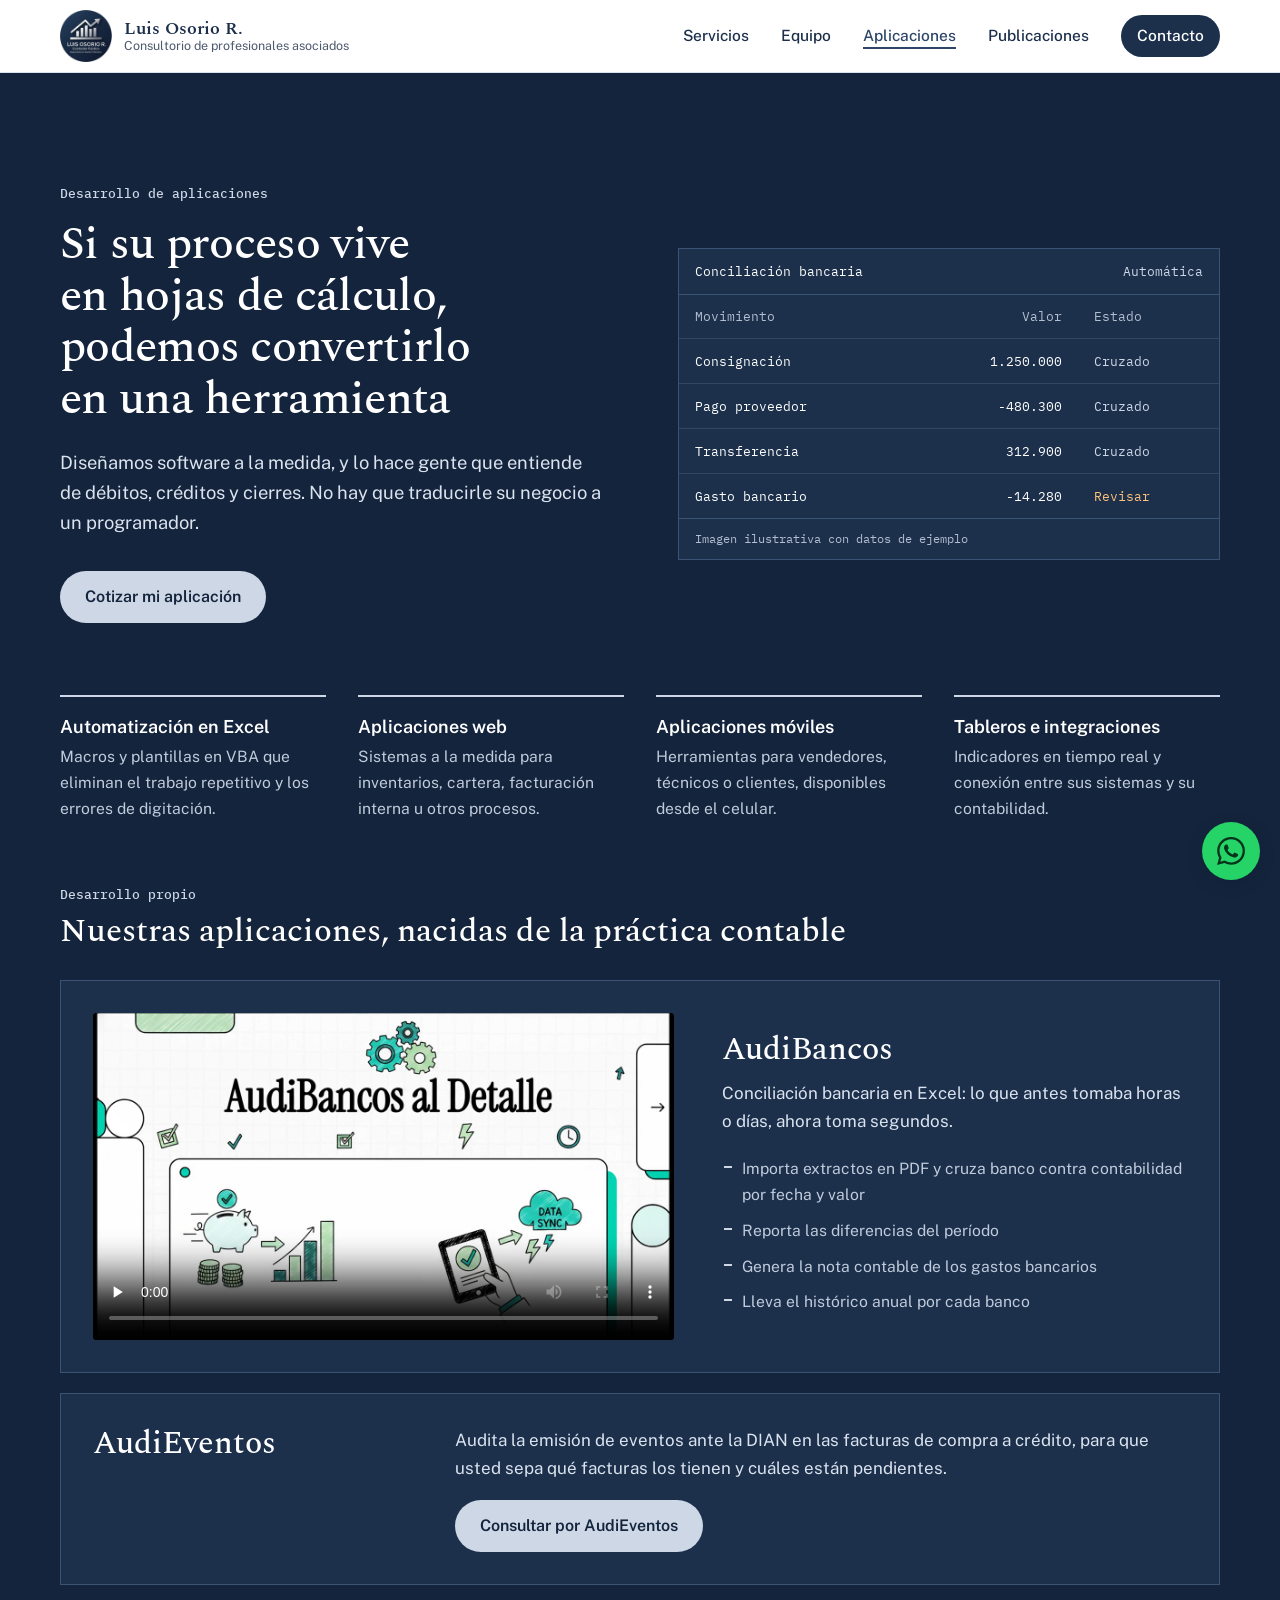
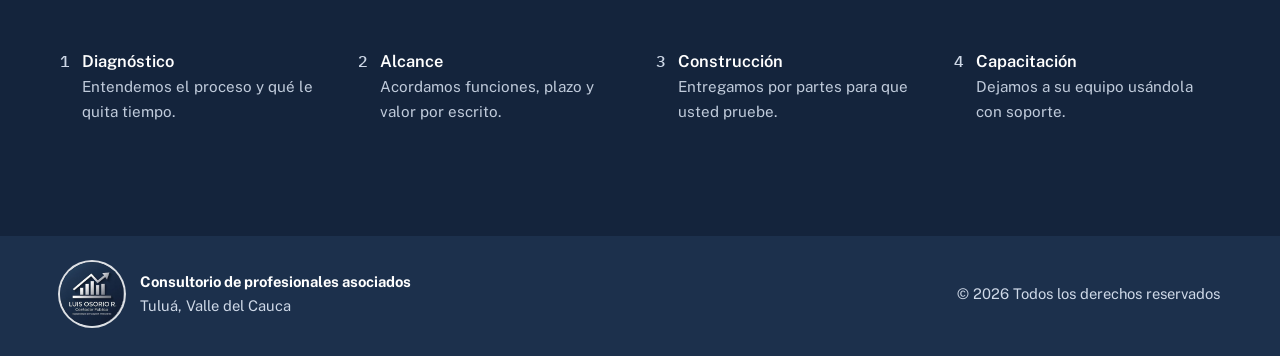
==== aplicaciones.html @ 2de34277 "Separa el sitio en páginas: servicios, equipo, aplicaciones, publicaciones y contacto Co-Authored-By" ====
<!doctype html>
<html lang="es-CO">
<head>
  <meta charset="utf-8">
  <meta name="viewport" content="width=device-width, initial-scale=1">
  <title>Aplicaciones contables: AudiBancos y AudiEventos | Contadores Asociados Tu Solución</title>
  <meta name="description" content="Software hecho por contadores: AudiBancos para conciliación bancaria, AudiEventos para eventos DIAN en facturas de compra a crédito y desarrollos a la medida.">
  <link rel="canonical" href="https://contadoresyasociadostusolucion.github.io/aplicaciones.html">
  <meta property="og:type" content="website">
  <meta property="og:locale" content="es_CO">
  <meta property="og:url" content="https://contadoresyasociadostusolucion.github.io/aplicaciones.html">
  <meta property="og:title" content="Aplicaciones contables: AudiBancos y AudiEventos | Contadores Asociados Tu Solución">
  <meta property="og:description" content="Software hecho por contadores: AudiBancos para conciliación bancaria, AudiEventos para eventos DIAN en facturas de compra a crédito y desarrollos a la medida.">
  <meta property="og:image" content="https://contadoresyasociadostusolucion.github.io/assets/logo-luis-osorio.png">
  <link rel="icon" href="assets/logo-luis-osorio.png" type="image/png">
  <link rel="preconnect" href="https://fonts.googleapis.com">
  <link rel="preconnect" href="https://fonts.gstatic.com" crossorigin>
  <link rel="stylesheet" href="https://fonts.googleapis.com/css2?family=IBM+Plex+Mono:wght@400;500&family=Public+Sans:wght@400;500;600;700&family=Spectral:wght@500;600&display=swap">
  <link rel="stylesheet" href="css/estilos.css">
  <script>document.documentElement.classList.add('js')</script>
</head>
<body>
  <svg width="0" height="0" style="position:absolute" aria-hidden="true">
    <symbol id="i-whatsapp" viewBox="0 0 24 24"><path fill="currentColor" d="M17.472 14.382c-.297-.149-1.758-.867-2.03-.967-.273-.099-.471-.148-.67.15-.197.297-.767.966-.94 1.164-.173.199-.347.223-.644.075-.297-.15-1.255-.463-2.39-1.475-.883-.788-1.48-1.761-1.653-2.059-.173-.297-.018-.458.13-.606.134-.133.298-.347.446-.52.149-.174.198-.298.298-.497.099-.198.05-.371-.025-.52-.075-.149-.669-1.612-.916-2.207-.242-.579-.487-.5-.669-.51-.173-.008-.371-.01-.57-.01-.198 0-.52.074-.792.372-.272.297-1.04 1.016-1.04 2.479 0 1.462 1.065 2.875 1.213 3.074.149.198 2.096 3.2 5.077 4.487.709.306 1.262.489 1.694.625.712.227 1.36.195 1.871.118.571-.085 1.758-.719 2.006-1.413.248-.694.248-1.289.173-1.413-.074-.124-.272-.198-.57-.347m-5.421 7.403h-.004a9.87 9.87 0 01-5.031-1.378l-.361-.214-3.741.982.998-3.648-.235-.374a9.86 9.86 0 01-1.51-5.26c.001-5.45 4.436-9.884 9.888-9.884 2.64 0 5.122 1.03 6.988 2.898a9.825 9.825 0 012.893 6.994c-.003 5.45-4.437 9.884-9.885 9.884m8.413-18.297A11.815 11.815 0 0012.05 0C5.495 0 .16 5.335.157 11.892c0 2.096.547 4.142 1.588 5.945L.057 24l6.305-1.654a11.882 11.882 0 005.683 1.448h.005c6.554 0 11.89-5.335 11.893-11.893a11.821 11.821 0 00-3.48-8.413z"/></symbol>
  </svg>

  <a class="saltar" href="#principal">Saltar al contenido</a>

  <header class="cabecera">
    <div class="contenedor cabecera__fila">
      <a class="marca" href="./" aria-label="Luis Osorio R., inicio">
        <img src="assets/logo-luis-osorio.png" alt="" width="52" height="52">
        <span class="marca__texto"><strong>Luis Osorio R.</strong><small>Consultorio de profesionales asociados</small></span>
      </a>
      <button class="menu-boton" type="button" aria-expanded="false" aria-controls="menu">
        <span class="menu-boton__barras" aria-hidden="true"></span>
        <span class="sr">Abrir menú</span>
      </button>
      <nav id="menu" class="menu" aria-label="Principal">
        <a href="servicios.html">Servicios</a>
        <a href="equipo.html">Equipo</a>
        <a href="aplicaciones.html" aria-current="page">Aplicaciones</a>
        <a href="publicaciones.html">Publicaciones</a>
        <a class="menu__contacto" href="contacto.html">Contacto</a>
      </nav>
    </div>
  </header>

  <main id="principal">

    <section id="aplicaciones" class="apps">
      <div class="contenedor">
        <div class="apps__fila">
          <div>
            <p class="antetitulo antetitulo--claro">Desarrollo de aplicaciones</p>
            <h1 class="titulo-pagina">Si su proceso vive en hojas de cálculo, podemos convertirlo en una herramienta</h1>
            <p class="apps__entrada">Diseñamos software a la medida, y lo hace gente que entiende de débitos, créditos y cierres. No hay que traducirle su negocio a un programador.</p>
            <a class="boton boton--menta" href="contacto.html?servicio=Desarrollo%20de%20aplicaciones">Cotizar mi aplicación</a>
          </div>

          <figure class="demo" aria-label="Ilustración de una conciliación bancaria automática">
            <div class="demo__barra">
              <span>Conciliación bancaria</span>
              <span class="demo__estado">Automática</span>
            </div>
            <table>
              <thead>
                <tr><th scope="col">Movimiento</th><th scope="col" class="num">Valor</th><th scope="col">Estado</th></tr>
              </thead>
              <tbody>
                <tr><td>Consignación</td><td class="num">1.250.000</td><td><span class="sello">Cruzado</span></td></tr>
                <tr><td>Pago proveedor</td><td class="num">-480.300</td><td><span class="sello">Cruzado</span></td></tr>
                <tr><td>Transferencia</td><td class="num">312.900</td><td><span class="sello">Cruzado</span></td></tr>
                <tr><td>Gasto bancario</td><td class="num">-14.280</td><td><span class="sello sello--revisar">Revisar</span></td></tr>
              </tbody>
            </table>
            <figcaption>Imagen ilustrativa con datos de ejemplo</figcaption>
          </figure>
        </div>

        <ul class="ofertas">
          <li class="revelar">
            <h3>Automatización en Excel</h3>
            <p>Macros y plantillas en VBA que eliminan el trabajo repetitivo y los errores de digitación.</p>
          </li>
          <li class="revelar">
            <h3>Aplicaciones web</h3>
            <p>Sistemas a la medida para inventarios, cartera, facturación interna u otros procesos.</p>
          </li>
          <li class="revelar">
            <h3>Aplicaciones móviles</h3>
            <p>Herramientas para vendedores, técnicos o clientes, disponibles desde el celular.</p>
          </li>
          <li class="revelar">
            <h3>Tableros e integraciones</h3>
            <p>Indicadores en tiempo real y conexión entre sus sistemas y su contabilidad.</p>
          </li>
        </ul>

        <div class="propias">
          <p class="antetitulo antetitulo--claro">Desarrollo propio</p>
          <h3 class="propias__titulo">Nuestras aplicaciones, nacidas de la práctica contable</h3>

          <article class="producto producto--video revelar">
            <video controls playsinline preload="none" poster="assets/audibancos-portada.jpg" width="1280" height="720" aria-label="Video explicativo de AudiBancos">
              <source src="assets/audibancos-al-detalle.mp4" type="video/mp4">
              Su navegador no puede reproducir este video.
            </video>
            <div>
              <h4>AudiBancos</h4>
              <p>Conciliación bancaria en Excel: lo que antes tomaba horas o días, ahora toma segundos.</p>
              <ul class="producto__lista">
                <li>Importa extractos en PDF y cruza banco contra contabilidad por fecha y valor</li>
                <li>Reporta las diferencias del período</li>
                <li>Genera la nota contable de los gastos bancarios</li>
                <li>Lleva el histórico anual por cada banco</li>
              </ul>
            </div>
          </article>

          <article class="producto producto--simple revelar">
            <h4>AudiEventos</h4>
            <div>
              <p>Audita la emisión de eventos ante la DIAN en las facturas de compra a crédito, para que usted sepa qué facturas los tienen y cuáles están pendientes.</p>
              <a class="boton boton--menta" href="contacto.html?servicio=Desarrollo%20de%20aplicaciones">Consultar por AudiEventos</a>
            </div>
          </article>
        </div>

        <ol class="pasos">
          <li><b>1</b><div><h3>Diagnóstico</h3><p>Entendemos el proceso y qué le quita tiempo.</p></div></li>
          <li><b>2</b><div><h3>Alcance</h3><p>Acordamos funciones, plazo y valor por escrito.</p></div></li>
          <li><b>3</b><div><h3>Construcción</h3><p>Entregamos por partes para que usted pruebe.</p></div></li>
          <li><b>4</b><div><h3>Capacitación</h3><p>Dejamos a su equipo usándola con soporte.</p></div></li>
        </ol>
      </div>
    </section>
  </main>

  <footer class="pie">
    <div class="contenedor pie__fila">
      <div class="pie__marca">
        <img src="assets/logo-luis-osorio.png" alt="" width="64" height="64">
        <p><strong>Consultorio de profesionales asociados</strong><br>Tuluá, Valle del Cauca</p>
      </div>
      <p>© <span id="anio">2026</span> Todos los derechos reservados</p>
    </div>
  </footer>

  <a class="flotante" href="https://wa.me/573172767653?text=Hola%2C%20quisiera%20informaci%C3%B3n%20sobre%20sus%20servicios." target="_blank" rel="noopener" aria-label="Escribir por WhatsApp">
    <svg width="28" height="28" aria-hidden="true"><use href="#i-whatsapp"/></svg>
  </a>

  <script src="js/main.js"></script>
</body>
</html>
---- css/estilos.css ----
:root {
  color-scheme: light;
  /* Azules tomados del logo redondo */
  --marino: #1c304c;
  --marino-hondo: #14243c;
  --marino-suave: #2c4568;
  --papel: #f4f6f9;
  --blanco: #ffffff;
  --tinta: #14243c;
  --tinta-suave: #4d5a6e;
  --regla: #dbe1ea;
  --regla-azul: #dfe5ee;
  --acento: #2c4568;
  --celeste: #cdd7e6;
  --whatsapp: #25d366;

  --serif: "Spectral", Georgia, "Times New Roman", serif;
  --sans: "Public Sans", "Segoe UI", system-ui, sans-serif;
  --mono: "IBM Plex Mono", Consolas, monospace;
}

*, *::before, *::after { box-sizing: border-box; }
html { scroll-behavior: smooth; scroll-padding-top: 88px; }
body {
  margin: 0;
  background: var(--papel);
  color: var(--tinta);
  font: 400 1.0625rem/1.65 var(--sans);
  -webkit-font-smoothing: antialiased;
}
img, svg { display: block; }
a { color: inherit; }
h1, h2, h3, p, ul, ol, dl, dd, figure { margin: 0; padding: 0; }
ul, ol { list-style: none; }
h1, h2 { font-family: var(--serif); font-weight: 500; letter-spacing: -.015em; line-height: 1.12; text-wrap: balance; }
h1 { font-size: clamp(2.6rem, 5.6vw, 4.5rem); color: var(--marino); }
h2 { font-size: clamp(2rem, 3.6vw, 3rem); color: var(--marino); }
h3 { font-size: 1.125rem; font-weight: 600; line-height: 1.3; }
:focus-visible { outline: 3px solid var(--acento); outline-offset: 3px; }

.contenedor { width: min(1160px, 100% - 40px); margin-inline: auto; }
.sr { position: absolute; width: 1px; height: 1px; overflow: hidden; clip-path: inset(50%); white-space: nowrap; }
.saltar { position: fixed; top: -60px; left: 16px; z-index: 100; background: var(--marino); color: #fff; padding: 10px 16px; }
.saltar:focus { top: 10px; }

.antetitulo {
  font: 500 .8125rem/1.4 var(--mono);
  color: var(--acento);
  margin-bottom: 16px;
}
.antetitulo--claro { color: var(--celeste); }

/* Botones */
.boton {
  display: inline-flex; align-items: center; justify-content: center; gap: 10px;
  min-height: 52px; padding: 12px 24px;
  border: 1.5px solid transparent; border-radius: 999px;
  font: 600 1rem/1.2 var(--sans); text-decoration: none; cursor: pointer;
  transition: background-color .2s, color .2s, transform .2s;
}
.boton:hover { transform: translateY(-2px); }
.boton--whatsapp { background: var(--marino); color: #fff; }
.boton--whatsapp svg { color: var(--whatsapp); }
.boton--whatsapp:hover { background: var(--marino-hondo); }
.boton--linea { border-color: var(--marino); color: var(--marino); }
.boton--linea:hover { background: var(--marino); color: #fff; }
.boton--menta { background: var(--celeste); color: var(--marino-hondo); }
.boton--menta:hover { background: #e3e9f2; }

/* Cabecera */
.cabecera {
  position: sticky; top: 0; z-index: 50;
  background: var(--blanco);
  border-bottom: 1px solid var(--regla);
}
.cabecera__fila { display: flex; align-items: center; justify-content: space-between; min-height: 72px; }
.marca { display: flex; align-items: center; gap: 12px; text-decoration: none; }
.marca__texto { display: flex; flex-direction: column; line-height: 1.2; }
.marca__texto strong { font: 600 1.125rem/1.2 var(--serif); color: var(--marino); }
.marca__texto small { font-size: .78rem; color: var(--tinta-suave); }
.menu { display: flex; align-items: center; gap: 32px; }
.menu a { font-size: .97rem; font-weight: 500; text-decoration: none; color: var(--marino); }
.menu a:not(.menu__contacto):hover { color: var(--acento); }
.menu__contacto { padding: 8px 16px; background: var(--marino); color: #fff !important; border-radius: 999px; }
.menu__contacto:hover { background: var(--marino-hondo); }
.menu-boton { display: none; width: 44px; height: 44px; background: none; border: 0; cursor: pointer; padding: 10px; }
.menu-boton__barras,
.menu-boton__barras::before,
.menu-boton__barras::after { display: block; width: 24px; height: 2px; background: var(--marino); transition: transform .2s, background-color .2s; }
.menu-boton__barras { position: relative; }
.menu-boton__barras::before, .menu-boton__barras::after { content: ""; position: absolute; left: 0; }
.menu-boton__barras::before { top: -7px; }
.menu-boton__barras::after { top: 7px; }
.menu-boton[aria-expanded="true"] .menu-boton__barras { background: transparent; }
.menu-boton[aria-expanded="true"] .menu-boton__barras::before { transform: translateY(7px) rotate(45deg); }
.menu-boton[aria-expanded="true"] .menu-boton__barras::after { transform: translateY(-7px) rotate(-45deg); }

/* Portada */
.portada {
  position: relative; overflow: hidden;
  padding: clamp(56px, 8vw, 112px) 0 clamp(64px, 9vw, 128px);
  background: linear-gradient(180deg, #243a59 0%, #1c304c 45%, #14243c 100%);
}
/* Destellos verticales de luz, que se apagan hacia abajo */
.portada::before {
  content: ""; position: absolute; inset: 0; pointer-events: none; opacity: .4;
  background: linear-gradient(90deg,
    rgba(255,255,255,0) 0%, rgba(255,255,255,.2) 4%, rgba(255,255,255,0) 9%,
    rgba(255,255,255,.1) 15%, rgba(255,255,255,0) 21%, rgba(255,255,255,.24) 28%,
    rgba(255,255,255,.03) 33%, rgba(255,255,255,.14) 42%, rgba(255,255,255,0) 50%,
    rgba(255,255,255,.1) 58%, rgba(255,255,255,.26) 66%, rgba(255,255,255,0) 72%,
    rgba(255,255,255,.14) 80%, rgba(255,255,255,0) 86%, rgba(255,255,255,.28) 93%,
    rgba(255,255,255,0) 100%);
  -webkit-mask-image: linear-gradient(180deg, #000 0%, transparent 72%);
  mask-image: linear-gradient(180deg, #000 0%, transparent 72%);
}
.portada__fila { position: relative; display: grid; grid-template-columns: 1.15fr .85fr; gap: clamp(40px, 6vw, 88px); align-items: center; }
.portada h1 { color: #fff; }
.portada h1 em { font-style: normal; color: #cdd7e6; }
.portada .antetitulo { color: #dbe2ec; }
.portada__logo { width: 136px; height: 136px; margin-bottom: 24px; border-radius: 50%; box-shadow: 0 0 0 3px rgba(255, 255, 255, .9), 0 16px 36px rgba(4, 10, 24, .45); }
.portada :focus-visible { outline-color: #fff; }
.entrada { margin-top: 24px; max-width: 34em; font-size: 1.2rem; color: #e1e7f0; }
.acciones { display: flex; flex-wrap: wrap; gap: 14px; margin-top: 36px; }
.portada .boton--whatsapp { background: #fff; color: var(--marino-hondo); }
.portada .boton--whatsapp svg { color: #128c4b; }
.portada .boton--whatsapp:hover { background: #e9edf3; }
.portada .boton--linea { background: rgba(255,255,255,.12); border-color: transparent; color: #fff; }
.portada .boton--linea:hover { background: rgba(255,255,255,.24); color: #fff; }

/* La hoja de libro contable: margen, renglones azules, doble raya final */
.libro {
  position: relative;
  background: var(--blanco);
  border: 1px solid var(--regla);
  border-radius: 6px;
  box-shadow: 0 24px 60px rgba(2, 10, 40, .5);
  padding: 22px 26px 26px 52px;
  font-family: var(--mono);
}
.libro::before {
  content: ""; position: absolute; top: 0; bottom: 0; left: 34px;
  border-left: 1px solid var(--acento); opacity: .65;
}
.libro__encabezado { display: flex; justify-content: space-between; font-size: .78rem; color: var(--tinta-suave); padding-bottom: 12px; }
.libro__lineas li {
  display: flex; align-items: baseline; gap: 8px;
  padding: 11px 0; border-top: 1px solid var(--regla-azul);
  font-size: .9rem; color: var(--marino);
}
.libro__lineas i { flex: 1; }
.libro__lineas b { font-weight: 500; color: var(--tinta-suave); }
.libro__total {
  display: flex; justify-content: space-between; align-items: baseline; gap: 16px;
  padding: 12px 0 9px; margin-top: 2px;
  border-top: 1.5px solid var(--marino);
  border-bottom: 4px double var(--marino);
  font-size: .9rem; color: var(--marino);
}
.libro__total strong { font-weight: 500; text-align: right; }

/* Secciones */
.seccion { padding: clamp(64px, 9vw, 112px) 0; }
.seccion--blanca { background: var(--blanco); border-block: 1px solid var(--regla); }
.titulo-seccion { max-width: 720px; margin-bottom: 48px; }

/* Servicios como partidas de un libro */
.partidas { border-bottom: 4px double var(--marino); }
.partida {
  display: grid; grid-template-columns: 72px minmax(0, 1fr) minmax(0, 1.55fr); gap: 16px 24px;
  padding: 34px 0; border-top: 1px solid var(--regla);
}
.partida:first-child { border-top: 1.5px solid var(--marino); }
.partida__codigo { font: 500 .95rem/1.7 var(--mono); color: var(--acento); }
.partida h3 { font: 500 1.6rem/1.2 var(--serif); color: var(--marino); }
.partida p { color: var(--tinta-suave); }
.etiquetas { display: flex; flex-wrap: wrap; gap: 8px; margin-top: 16px; }
.etiquetas li { padding: 3px 10px; font-size: .86rem; color: var(--marino); background: #e9edf3; border-radius: 2px; }

/* Equipo */
.equipo { display: grid; grid-template-columns: 1.1fr .9fr; gap: clamp(40px, 6vw, 88px); align-items: start; }
.equipo__intro > p:not(.antetitulo) { margin-top: 20px; color: var(--tinta-suave); max-width: 36em; }
.persona { display: flex; gap: 18px; align-items: flex-start; margin-top: 32px; padding-top: 28px; border-top: 1px solid var(--regla); }
.persona__inicial {
  flex: none; display: grid; place-items: center; width: 64px; height: 64px;
  background: var(--marino); color: #fff; font: 500 1.35rem/1 var(--serif); border-radius: 50%;
}
.persona__logo { flex: none; width: 128px; height: 128px; }
.persona h3 { font: 500 1.35rem/1.25 var(--serif); color: var(--marino); }
.persona__cargo { font-size: .95rem; font-weight: 600; color: var(--marino-suave); }
.persona p:last-child { color: var(--tinta-suave); }
.areas li { padding: 22px 0; border-top: 1px solid var(--regla); }
.areas li:first-child { border-top: 1.5px solid var(--marino); }
.areas li:last-child { border-bottom: 1px solid var(--regla); }
.areas h3 { color: var(--marino); }
.areas p { color: var(--tinta-suave); font-size: 1rem; }

/* Aplicaciones */
.apps { padding: clamp(64px, 9vw, 112px) 0; background: var(--marino-hondo); color: #dbe3ef; }
.apps h2 { color: #fff; }
.apps h3 { color: #fff; }
.apps__fila { display: grid; grid-template-columns: 1fr 1fr; gap: clamp(40px, 6vw, 88px); align-items: center; }
.apps__entrada { margin: 22px 0 32px; font-size: 1.15rem; }

.demo { background: var(--marino); border: 1px solid #3a5273; font-family: var(--mono); min-width: 0; }
.demo__barra { display: flex; justify-content: space-between; gap: 12px; padding: 12px 16px; border-bottom: 1px solid #3a5273; font-size: .82rem; color: #fff; }
.demo__estado { color: var(--celeste); }
.demo table { width: 100%; border-collapse: collapse; font-size: .84rem; }
.demo th { padding: 10px 16px; text-align: left; font-weight: 400; color: #b3bfd0; }
.demo td { padding: 11px 16px; border-top: 1px solid #2f4664; color: #fff; }
.demo .num { text-align: right; font-variant-numeric: tabular-nums; }
.sello { color: var(--celeste); }
.sello--revisar { color: #ffc27a; }
.demo figcaption { padding: 10px 16px; border-top: 1px solid #3a5273; font-size: .74rem; color: #b3bfd0; }
.js .demo tbody tr { animation: aparecer .5s ease both; animation-delay: calc(var(--i, 0) * .35s + .3s); }
.demo tbody tr:nth-child(2) { --i: 1; }
.demo tbody tr:nth-child(3) { --i: 2; }
.demo tbody tr:nth-child(4) { --i: 3; }
@keyframes aparecer { from { opacity: 0; transform: translateX(-8px); } to { opacity: 1; transform: none; } }

.ofertas { display: grid; grid-template-columns: repeat(4, minmax(0, 1fr)); gap: 32px; margin-top: 72px; }
.ofertas li { padding-top: 18px; border-top: 2px solid var(--celeste); }
.ofertas p { margin-top: 6px; font-size: .98rem; color: #c0cbdb; }

.producto {
  display: grid; grid-template-columns: .6fr 1.4fr; gap: 24px 48px; align-items: center;
  margin-top: 64px; padding: 32px; border: 1px solid #3a5273; background: var(--marino);
}
.producto h4 { margin: 0; font: 500 2rem/1.15 var(--serif); color: #fff; }
.producto--video { grid-template-columns: minmax(0, 1.25fr) minmax(0, 1fr); margin-top: 0; }
.producto--video video { display: block; width: 100%; height: auto; aspect-ratio: 16 / 9; background: #000; border-radius: 4px; }
.producto--video h4 + p { margin-top: 10px; }
.producto--simple { margin-top: 20px; align-items: start; }
.producto--simple .boton { margin-top: 18px; }
.producto__lista { margin-top: 16px; font-size: .98rem; color: #c0cbdb; }
.producto__lista li { position: relative; padding: 5px 0 5px 20px; }
.producto__lista li::before { content: ""; position: absolute; left: 2px; top: 15px; width: 8px; height: 2px; background: var(--celeste); }
.propias { margin-top: 64px; }
.propias .antetitulo { margin-bottom: 8px; }
.propias__titulo { margin-bottom: 28px; font: 500 clamp(1.6rem, 2.6vw, 2.2rem)/1.2 var(--serif); }
@media (max-width: 980px) { .producto--video { grid-template-columns: minmax(0, 1fr); } }

.pasos { display: grid; grid-template-columns: repeat(4, minmax(0, 1fr)); gap: 32px; margin-top: 64px; }
.pasos li { display: flex; gap: 12px; }
.pasos b { font: 500 1rem/1.6 var(--mono); color: var(--celeste); }
.pasos h3 { font-size: 1.03rem; line-height: 1.55; }
.pasos p { font-size: .95rem; color: #c0cbdb; }

/* Contacto */
.contacto { display: grid; grid-template-columns: 1fr 1fr; gap: clamp(40px, 6vw, 88px); align-items: start; }
.contacto > div > p:not(.antetitulo) { margin-top: 18px; color: var(--tinta-suave); }
.datos { margin-top: 32px; border-bottom: 4px double var(--marino); }
.datos div { display: flex; justify-content: space-between; flex-wrap: wrap; gap: 2px 20px; padding: 14px 0; border-top: 1px solid var(--regla); }
.datos dt { color: var(--tinta-suave); font-size: .95rem; }
.datos dd { font-weight: 600; color: var(--marino); overflow-wrap: anywhere; }
.datos a { text-underline-offset: 3px; }

.formulario { background: var(--blanco); border: 1px solid var(--regla); padding: clamp(22px, 3vw, 36px); }
.campo { margin-bottom: 20px; }
.campo label { display: block; margin-bottom: 6px; font-size: .95rem; font-weight: 600; color: var(--marino); }
.campo input, .campo select, .campo textarea {
  width: 100%; min-height: 48px; padding: 11px 12px;
  background: #fff; border: 1px solid #aab5c4; border-radius: 8px;
  font: 400 1rem/1.4 var(--sans); color: var(--tinta);
}
.campo textarea { resize: vertical; }
.campo input:focus, .campo select:focus, .campo textarea:focus { outline: 2px solid var(--marino); outline-offset: 0; border-color: var(--marino); }
.formulario .boton { width: 100%; }
.formulario__nota { margin-top: 14px; font-size: .84rem; line-height: 1.5; color: var(--tinta-suave); }

/* Publicaciones */
.publicacion { display: grid; grid-template-columns: minmax(0, 460px) minmax(0, 1fr); gap: clamp(32px, 6vw, 88px); align-items: center; }
.publicacion__imagen img { width: 100%; height: auto; border-radius: 6px; box-shadow: 0 20px 48px rgba(20, 36, 60, .22); }
.publicacion__texto { margin: 18px 0 28px; color: var(--tinta-suave); max-width: 34em; }
@media (max-width: 760px) { .publicacion { grid-template-columns: minmax(0, 1fr); } }

/* Pie */
.pie { background: var(--marino); color: #cfd9e8; padding: 26px 0 30px; font-size: .92rem; }
.pie__fila { display: flex; justify-content: space-between; align-items: center; flex-wrap: wrap; gap: 12px 24px; }
.pie__marca { display: flex; align-items: center; gap: 16px; }
.pie__marca img { flex: none; width: 64px; height: 64px; border-radius: 50%; box-shadow: 0 0 0 2px rgba(255, 255, 255, .85); }
.pie strong { color: #fff; }

/* WhatsApp flotante */
.flotante {
  position: fixed; right: 20px; bottom: 20px; z-index: 40;
  display: grid; place-items: center; width: 58px; height: 58px;
  background: var(--whatsapp); color: #06331b; border-radius: 50%;
  box-shadow: 0 4px 14px rgba(14, 28, 53, .35);
  transition: transform .2s;
}
.flotante:hover { transform: scale(1.07); }

/* Aparición al desplazarse */
.js .revelar { opacity: 0; transform: translateY(14px); transition: opacity .55s ease, transform .55s ease; }
.js .revelar.visible { opacity: 1; transform: none; }

@media (prefers-reduced-motion: reduce) {
  html { scroll-behavior: auto; }
  *, *::before, *::after { animation: none !important; transition: none !important; }
  .js .revelar { opacity: 1; transform: none; }
}

@media (max-width: 980px) {
  .portada__fila, .equipo, .apps__fila, .contacto { grid-template-columns: minmax(0, 1fr); }
  .libro { max-width: 520px; }
  .ofertas, .pasos { grid-template-columns: repeat(2, minmax(0, 1fr)); }
  .partida { grid-template-columns: 56px minmax(0, 1fr); }
  .partida > div { grid-column: 2; }
}

@media (max-width: 760px) {
  .menu-boton { display: block; }
  .menu {
    display: none; position: absolute; top: 100%; left: 0; right: 0;
    flex-direction: column; align-items: stretch; gap: 0;
    padding: 8px 20px 20px; background: var(--papel); border-bottom: 1px solid var(--regla);
  }
  .menu.abierto { display: flex; }
  .menu a { padding: 13px 0; border-top: 1px solid var(--regla); }
  .menu__contacto { margin-top: 10px; text-align: center; border-top: 0 !important; }
  .producto { grid-template-columns: minmax(0, 1fr); padding: 24px; }
}

@media (max-width: 560px) {
  .contenedor { width: calc(100% - 32px); }
  body { font-size: 1rem; }
  .entrada { font-size: 1.08rem; }
  .acciones .boton { width: 100%; }
  .libro { padding: 18px 16px 20px 40px; }
  .libro::before { left: 26px; }
  .libro__lineas li, .libro__total { font-size: .84rem; }
  .partida { grid-template-columns: minmax(0, 1fr); gap: 6px; padding: 26px 0; }
  .partida > div { grid-column: 1; }
  .partida h3 { font-size: 1.4rem; }
  .ofertas, .pasos { grid-template-columns: minmax(0, 1fr); gap: 24px; }
  .demo th, .demo td { padding-inline: 10px; }
  .demo table { font-size: .78rem; }
}

/* Sitio de varias páginas */
h1.titulo-pagina { font-size: clamp(2rem, 3.6vw, 3rem); }
.apps h1 { color: #fff; }
.menu a[aria-current="page"]:not(.menu__contacto) { color: var(--acento); text-decoration: underline; text-underline-offset: 6px; text-decoration-thickness: 2px; }
.menu__contacto[aria-current="page"] { background: var(--marino-hondo); }

.libro__lineas li { padding: 0; }
.libro__lineas a { display: flex; align-items: baseline; gap: 8px; flex: 1; padding: 11px 0; color: inherit; text-decoration: none; }
.libro__lineas a:hover span, .libro__lineas a:focus-visible span { text-decoration: underline; text-underline-offset: 3px; }

.atajos { padding-top: clamp(48px, 7vw, 88px); }
.atajos__lista { display: grid; grid-template-columns: repeat(5, minmax(0, 1fr)); gap: 16px; }
.atajos__lista a {
  display: block; height: 100%; padding: 22px 20px 24px;
  background: var(--blanco); border: 1px solid var(--regla); border-top: 3px solid var(--marino); border-radius: 6px;
  text-decoration: none; color: inherit; transition: transform .2s, box-shadow .2s;
}
.atajos__lista a:hover { transform: translateY(-3px); box-shadow: 0 14px 30px rgba(20, 36, 60, .12); }
.atajos__num { font: 500 .85rem/1 var(--mono); color: var(--acento); }
.atajos__lista h2 { margin: 12px 0 8px; font-size: 1.45rem; }
.atajos__lista p { font-size: .95rem; color: var(--tinta-suave); }
@media (max-width: 980px) { .atajos__lista { grid-template-columns: repeat(2, minmax(0, 1fr)); } }
@media (max-width: 560px) { .atajos__lista { grid-template-columns: minmax(0, 1fr); } }
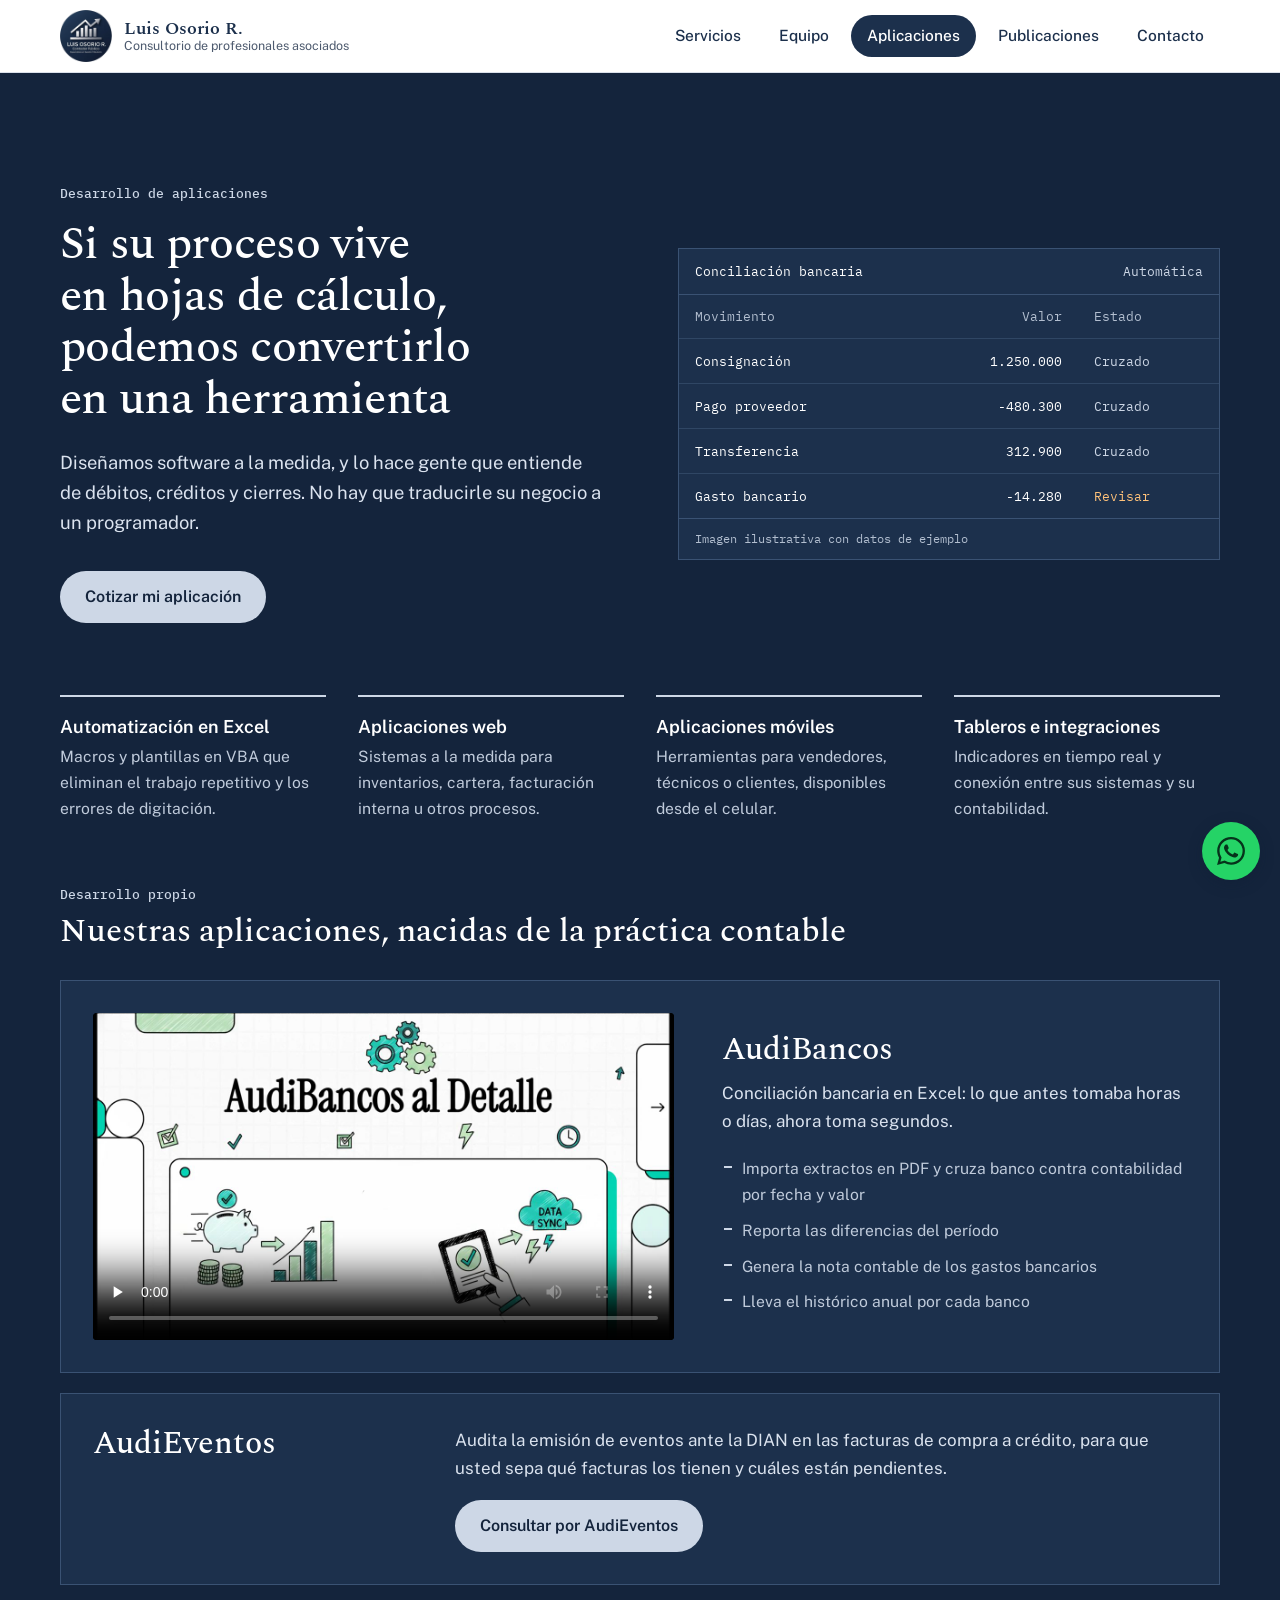
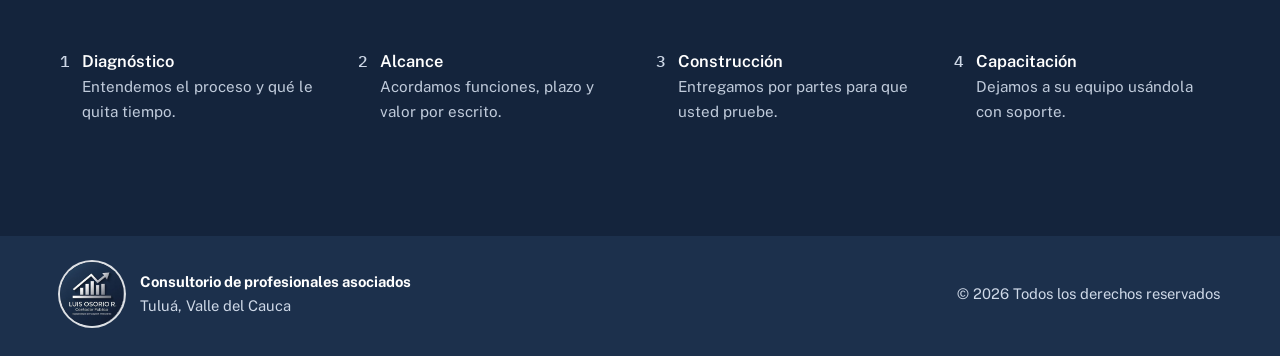
==== commit 768bbf22: "Resalta la sección actual en el menú, evita contenido oculto y rediseña las fichas del inicio Co-Aut" ====
--- a/aplicaciones.html
+++ b/aplicaciones.html
@@ -16,7 +16,7 @@
   <link rel="preconnect" href="https://fonts.googleapis.com">
   <link rel="preconnect" href="https://fonts.gstatic.com" crossorigin>
   <link rel="stylesheet" href="https://fonts.googleapis.com/css2?family=IBM+Plex+Mono:wght@400;500&family=Public+Sans:wght@400;500;600;700&family=Spectral:wght@500;600&display=swap">
-  <link rel="stylesheet" href="css/estilos.css">
+  <link rel="stylesheet" href="css/estilos.css?v=5">
   <script>document.documentElement.classList.add('js')</script>
 </head>
 <body>
@@ -151,6 +151,6 @@
     <svg width="28" height="28" aria-hidden="true"><use href="#i-whatsapp"/></svg>
   </a>
 
-  <script src="js/main.js"></script>
+  <script src="js/main.js?v=5"></script>
 </body>
 </html>
--- a/css/estilos.css
+++ b/css/estilos.css
@@ -80,9 +80,12 @@
 .marca__texto small { font-size: .78rem; color: var(--tinta-suave); }
 .menu { display: flex; align-items: center; gap: 32px; }
 .menu a { font-size: .97rem; font-weight: 500; text-decoration: none; color: var(--marino); }
-.menu a:not(.menu__contacto):hover { color: var(--acento); }
-.menu__contacto { padding: 8px 16px; background: var(--marino); color: #fff !important; border-radius: 999px; }
-.menu__contacto:hover { background: var(--marino-hondo); }
+.menu a:not([aria-current]):hover { color: var(--acento); }
+/* El botón azul marca la sección en la que está el visitante */
+.menu { gap: 6px; }
+.menu a { padding: 8px 16px; border-radius: 999px; transition: background-color .2s, color .2s; }
+.menu a[aria-current="page"] { background: var(--marino); color: #fff; }
+.menu a[aria-current="page"]:hover { background: var(--marino-hondo); }
 .menu-boton { display: none; width: 44px; height: 44px; background: none; border: 0; cursor: pointer; padding: 10px; }
 .menu-boton__barras,
 .menu-boton__barras::before,
@@ -292,13 +295,13 @@
 .flotante:hover { transform: scale(1.07); }
 
 /* Aparición al desplazarse */
-.js .revelar { opacity: 0; transform: translateY(14px); transition: opacity .55s ease, transform .55s ease; }
-.js .revelar.visible { opacity: 1; transform: none; }
+.revelando .revelar { opacity: 0; transform: translateY(14px); transition: opacity .55s ease, transform .55s ease; }
+.revelando .revelar.visible { opacity: 1; transform: none; }
 
 @media (prefers-reduced-motion: reduce) {
   html { scroll-behavior: auto; }
   *, *::before, *::after { animation: none !important; transition: none !important; }
-  .js .revelar { opacity: 1; transform: none; }
+  .revelando .revelar { opacity: 1; transform: none; }
 }
 
 @media (max-width: 980px) {
@@ -317,8 +320,8 @@
     padding: 8px 20px 20px; background: var(--papel); border-bottom: 1px solid var(--regla);
   }
   .menu.abierto { display: flex; }
-  .menu a { padding: 13px 0; border-top: 1px solid var(--regla); }
-  .menu__contacto { margin-top: 10px; text-align: center; border-top: 0 !important; }
+  .menu a { padding: 13px 0; border-top: 1px solid var(--regla); border-radius: 0; }
+  .menu a[aria-current="page"] { padding: 13px 16px; border-radius: 999px; border-top-color: transparent; }
   .producto { grid-template-columns: minmax(0, 1fr); padding: 24px; }
 }
 
@@ -341,23 +344,24 @@
 /* Sitio de varias páginas */
 h1.titulo-pagina { font-size: clamp(2rem, 3.6vw, 3rem); }
 .apps h1 { color: #fff; }
-.menu a[aria-current="page"]:not(.menu__contacto) { color: var(--acento); text-decoration: underline; text-underline-offset: 6px; text-decoration-thickness: 2px; }
-.menu__contacto[aria-current="page"] { background: var(--marino-hondo); }
 
 .libro__lineas li { padding: 0; }
 .libro__lineas a { display: flex; align-items: baseline; gap: 8px; flex: 1; padding: 11px 0; color: inherit; text-decoration: none; }
 .libro__lineas a:hover span, .libro__lineas a:focus-visible span { text-decoration: underline; text-underline-offset: 3px; }
 
-.atajos { padding-top: clamp(48px, 7vw, 88px); }
-.atajos__lista { display: grid; grid-template-columns: repeat(5, minmax(0, 1fr)); gap: 16px; }
-.atajos__lista a {
-  display: block; height: 100%; padding: 22px 20px 24px;
-  background: var(--blanco); border: 1px solid var(--regla); border-top: 3px solid var(--marino); border-radius: 6px;
-  text-decoration: none; color: inherit; transition: transform .2s, box-shadow .2s;
-}
-.atajos__lista a:hover { transform: translateY(-3px); box-shadow: 0 14px 30px rgba(20, 36, 60, .12); }
-.atajos__num { font: 500 .85rem/1 var(--mono); color: var(--acento); }
-.atajos__lista h2 { margin: 12px 0 8px; font-size: 1.45rem; }
-.atajos__lista p { font-size: .95rem; color: var(--tinta-suave); }
-@media (max-width: 980px) { .atajos__lista { grid-template-columns: repeat(2, minmax(0, 1fr)); } }
-@media (max-width: 560px) { .atajos__lista { grid-template-columns: minmax(0, 1fr); } }
+.atajos { padding-top: clamp(56px, 8vw, 104px); }
+.atajos__lista { display: grid; grid-template-columns: repeat(2, minmax(0, 1fr)); column-gap: clamp(32px, 5vw, 64px); border-bottom: 4px double var(--marino); }
+.atajos__lista li { border-top: 1px solid var(--regla); }
+.atajos__lista li:nth-child(-n+2) { border-top: 1.5px solid var(--marino); }
+.atajos__lista a { display: grid; grid-template-columns: minmax(0, 1fr) auto; gap: 6px 24px; align-items: center; padding: 28px 4px; color: inherit; text-decoration: none; }
+.atajos__lista h3 { font: 500 1.6rem/1.2 var(--serif); color: var(--marino); transition: color .2s; }
+.atajos__lista p { grid-column: 1; font-size: .98rem; color: var(--tinta-suave); }
+.atajos__flecha { grid-column: 2; grid-row: 1 / span 2; font-size: 1.6rem; color: var(--marino); transition: transform .2s; }
+.atajos__lista a:hover h3, .atajos__lista a:focus-visible h3 { color: var(--acento); text-decoration: underline; text-underline-offset: 5px; text-decoration-thickness: 1.5px; }
+.atajos__lista a:hover .atajos__flecha { transform: translateX(6px); }
+@media (max-width: 760px) {
+  .atajos__lista { grid-template-columns: minmax(0, 1fr); }
+  .atajos__lista li:nth-child(2) { border-top: 1px solid var(--regla); }
+  .atajos__lista a { padding: 22px 2px; }
+  .atajos__lista h3 { font-size: 1.4rem; }
+}
